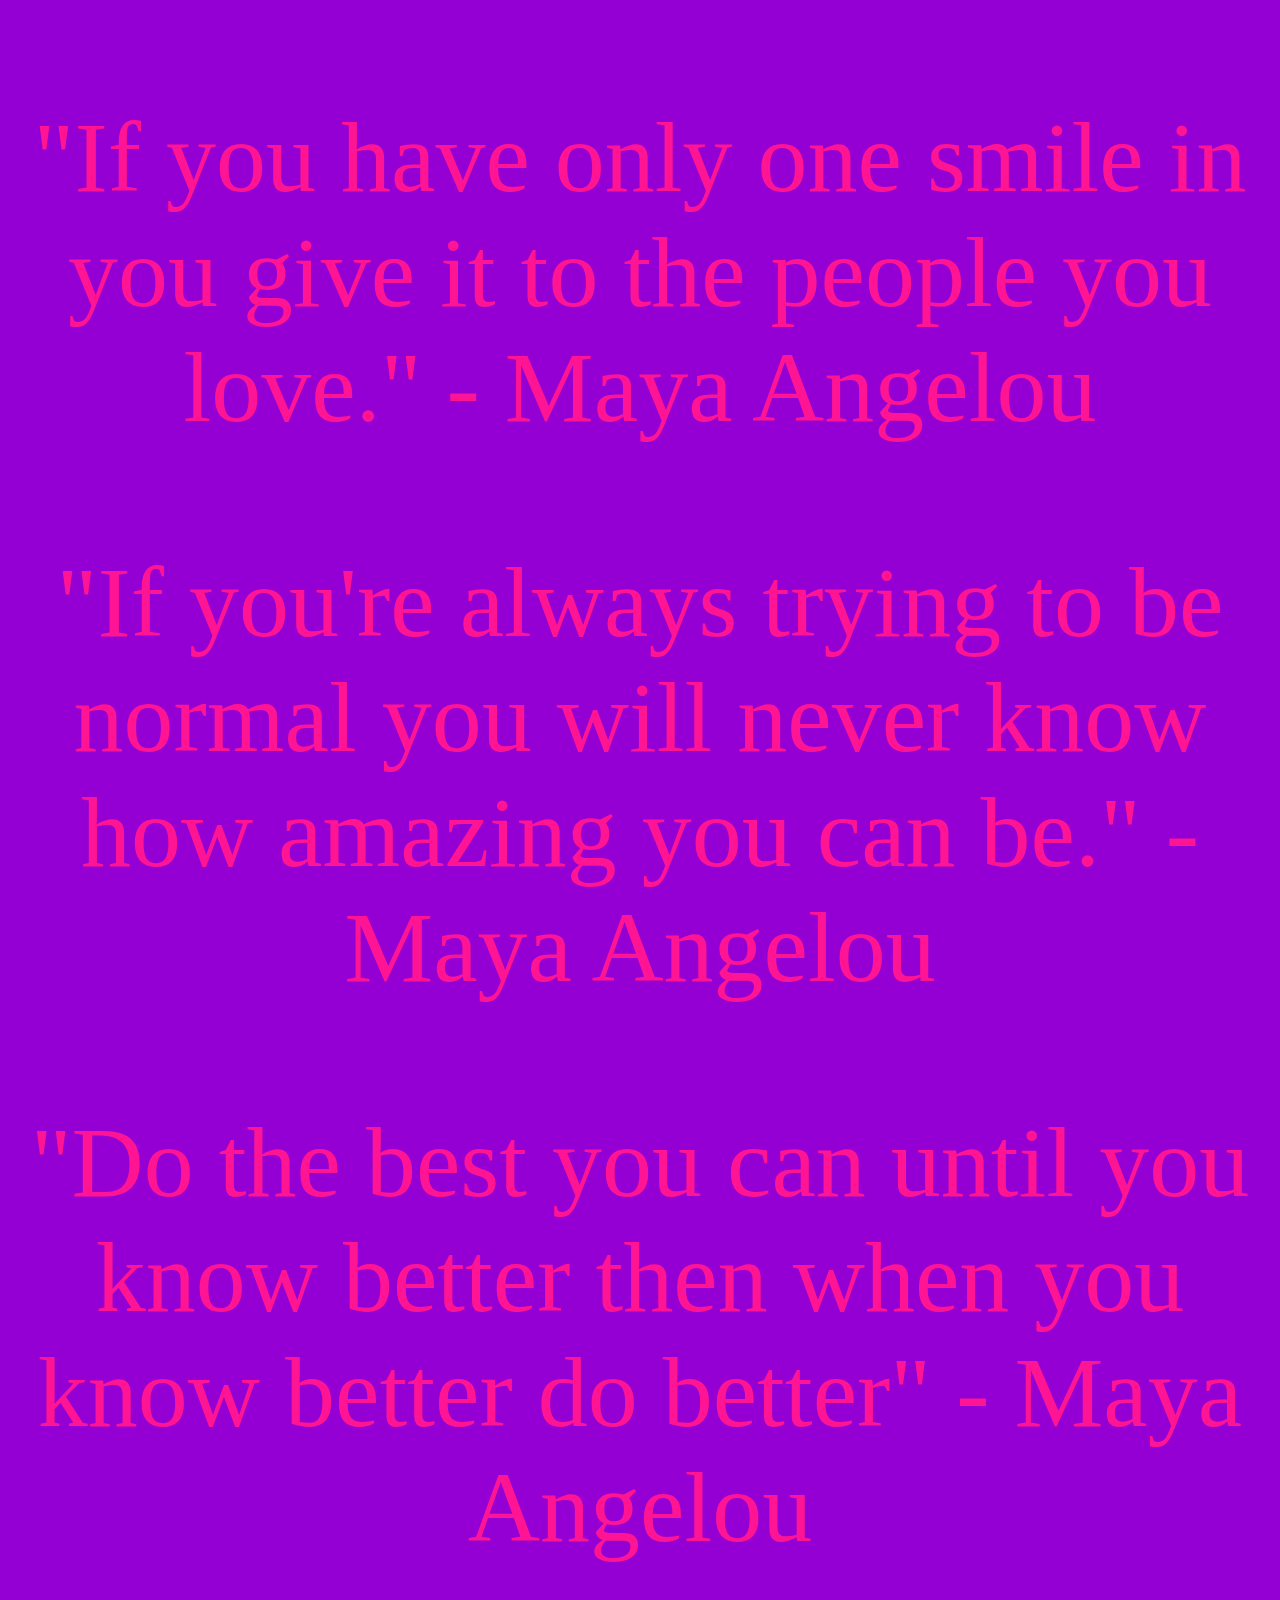
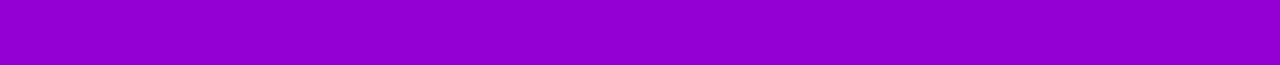
==== indexx.html @ 55133166 "Add files via upload" ====
<!Doctype html>
<html lang="en">
<head>
	<meta charset="UTF-8">
	<title>ITMD-361 Web Development</title>
	<link rel="stylesheet" media="screen" href="styles2.css" />
</head>
<body>
<p> "If you have only one smile in you
 give it to the people you love." - Maya Angelou </p>
 <p> "If you're always trying to be normal you will never
 know how amazing you can be." - Maya Angelou </p>
 <p> "Do the best you can until you know better then
 when you know better do better" - Maya Angelou </p>
</body>
</html>
---- styles2.css ----
body {
	background-color: darkviolet;
}
p {
	color: deeppink;
	text-align: center;
	font-size: 100px;
}
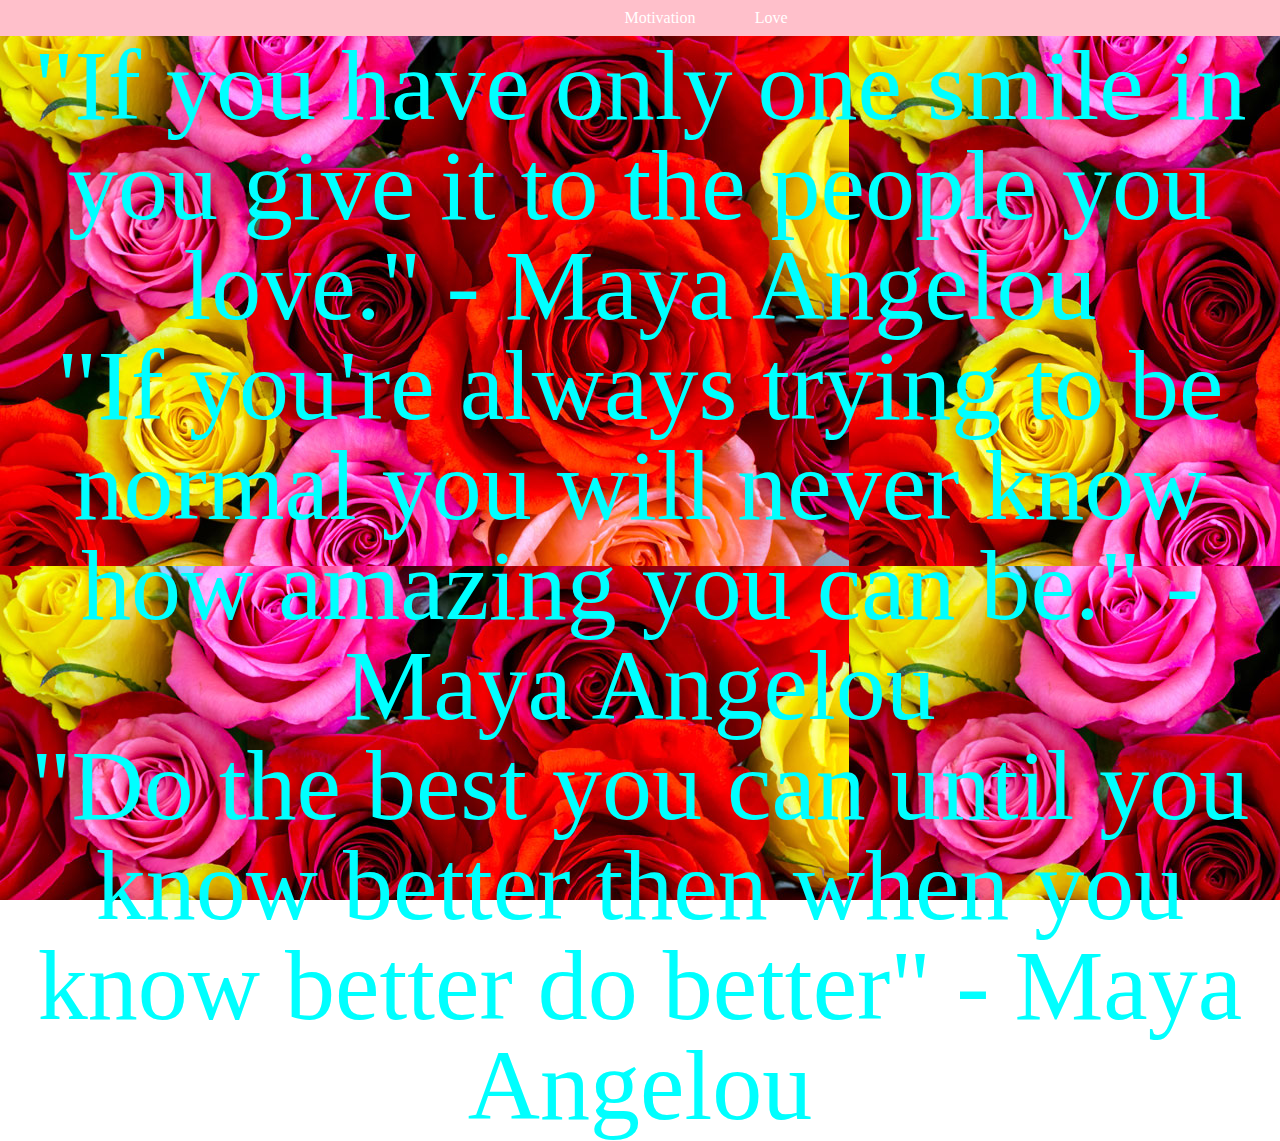
==== commit 5930543e: "Add files via upload" ====
--- a/indexx.html
+++ b/indexx.html
@@ -3,14 +3,23 @@
 <head>
 	<meta charset="UTF-8">
 	<title>ITMD-361 Web Development</title>
-	<link rel="stylesheet" media="screen" href="styles2.css" />
+	<link rel="stylesheet" media="screen" href="css/cssreset.css"/>
+	<link rel="stylesheet" media="screen" href="css/styles.css"/>
 </head>
-<body>
-<p> "If you have only one smile in you
+<body id="f">
+	<nav id="main-bar">
+		<div id="nav-list">
+		 <ul>
+		  <li><a href="https://www.villagehero.com/motivational-poems/">Motivation</a></li>
+		  <li><a href="https://www.poets.org/poetsorg/love-poems">Love</a></li>
+		 </ul>
+		</div>
+	</nav>
+	<p id="c"> "If you have only one smile in you
  give it to the people you love." - Maya Angelou </p>
- <p> "If you're always trying to be normal you will never
+	<p id="c"> "If you're always trying to be normal you will never
  know how amazing you can be." - Maya Angelou </p>
- <p> "Do the best you can until you know better then
+	<p id= "c"> "Do the best you can until you know better then
  when you know better do better" - Maya Angelou </p>
 </body>
 </html>--- a/css/cssreset.css
+++ b/css/cssreset.css
@@ -0,0 +1,48 @@
+/* http://meyerweb.com/eric/tools/css/reset/ 
+   v2.0 | 20110126
+   License: none (public domain)
+*/
+
+html, body, div, span, applet, object, iframe,
+h1, h2, h3, h4, h5, h6, p, blockquote, pre,
+a, abbr, acronym, address, big, cite, code,
+del, dfn, em, img, ins, kbd, q, s, samp,
+small, strike, strong, sub, sup, tt, var,
+b, u, i, center,
+dl, dt, dd, ol, ul, li,
+fieldset, form, label, legend,
+table, caption, tbody, tfoot, thead, tr, th, td,
+article, aside, canvas, details, embed, 
+figure, figcaption, footer, header, hgroup, 
+menu, nav, output, ruby, section, summary,
+time, mark, audio, video {
+	margin: 0;
+	padding: 0;
+	border: 0;
+	font-size: 100%;
+	font: inherit;
+	vertical-align: baseline;
+}
+/* HTML5 display-role reset for older browsers */
+article, aside, details, figcaption, figure, 
+footer, header, hgroup, menu, nav, section {
+	display: block;
+}
+body {
+	line-height: 1;
+}
+ol, ul {
+	list-style: none;
+}
+blockquote, q {
+	quotes: none;
+}
+blockquote:before, blockquote:after,
+q:before, q:after {
+	content: '';
+	content: none;
+}
+table {
+	border-collapse: collapse;
+	border-spacing: 0;
+}--- a/css/styles.css
+++ b/css/styles.css
@@ -0,0 +1,93 @@
+#name {
+  text-align: center;
+  font-size: 300%;
+}
+#info {
+  text-align: center;
+  font-size: 100%;
+  margin-top: 0px;
+}
+#skills {
+  font-size: 100%;
+}
+#skillsli {
+  margin-top: 0px;
+  list-style-type: none;
+  column-count: 4;
+}
+#education {
+  font-size: 100%;
+}
+#relevantcoursework {
+  font-size: 100%;
+}
+#relevantcourseworkli {
+  column-count: 3;
+}
+#c {
+  color: aqua;
+  text-align: center;
+  font-size: 100px;
+  width: 100%;
+}
+#f {
+  background-image: url(../media/flowers.jpg);
+  background-attachment: fixed;
+  background-repeat: no repeat;
+  width: 100%;
+}
+body {  
+  position: relative;
+  margin-top: 0%;
+  margin-bottom: 0%;
+}
+#m {
+  text-align: center;
+}
+#k {
+  width: 100%;
+}
+#n {
+  color: #8A2BE2;
+  text-align: center;
+  font-size: 70px;
+}
+#h {
+  font-size: 50px;
+  text-align: center;
+  color: #0000FF;
+}
+#o {
+  width: 100%;
+}
+#main-bar {
+  background-color: pink;
+  width: 100%;
+  position: relative;
+	
+}
+#nav-list {
+  overflow: hidden;
+}
+#nav-list > ul {
+  list-style-type: none;
+  position: relative;
+  margin: 0;
+  float: left;
+  left: 50%;
+}
+#nav-list > ul > li {
+  text-decoration: none;
+  position: relative;
+  float: left;
+  padding: 10px 20px;
+}
+#nav-list > ul > li > a {
+  text-decoration: none;
+  color: #fff;
+  position: relative;
+  display: block;
+  float:left;
+  right: 50%;
+}
+
